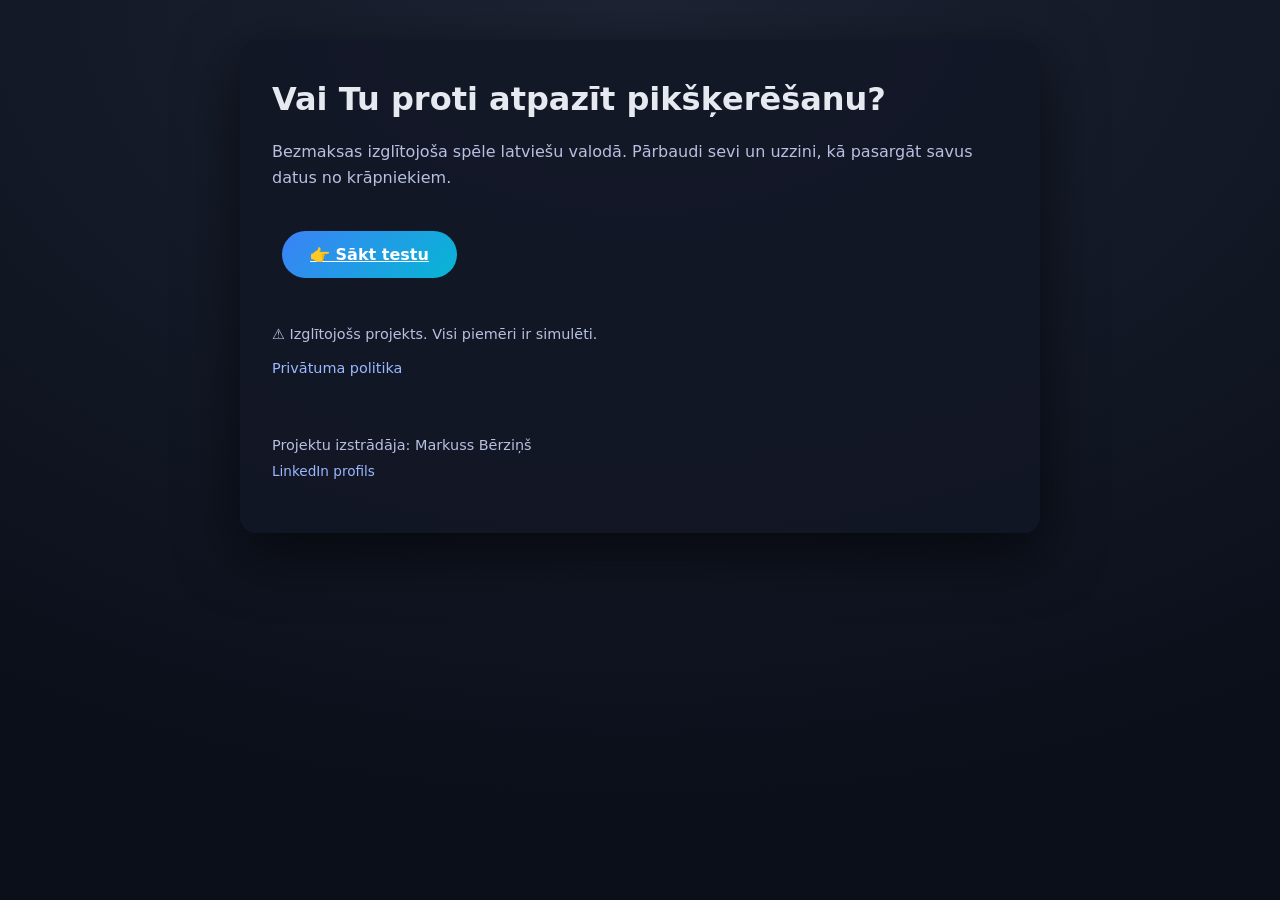
==== index.html @ 29383f62 "Update index.html" ====
<!DOCTYPE html>
<html lang="lv">
<head>
  <meta charset="UTF-8">
  <title>Atpazīsti pikšķerēšanu</title>
  <link rel="stylesheet" href="style.css">
  <link rel="icon" href="/favicon.png">
</head>
<body>

<div class="container">
  <h1>Vai Tu proti atpazīt pikšķerēšanu?</h1>

  <p>
    Bezmaksas izglītojoša spēle latviešu valodā.
    Pārbaudi sevi un uzzini, kā pasargāt savus datus no krāpniekiem.
  </p>
<br></br>
  <a class="btn" href="tests/">👉 Sākt testu</a>
  <br></br>


<footer>
  <p>⚠️ Izglītojošs projekts. Visi piemēri ir simulēti.</p>

  <a href="privacy.html">Privātuma politika</a>
  <br></br>
  <br></br>

    <p class="author">
    Projektu izstrādāja: Markuss Bērziņš
  </p>

  <p class="author-link">
    <a href="https://www.linkedin.com/in/markuss-berzins/"
       target="_blank"
       rel="noopener">
      LinkedIn profils
    </a>
  </p>
</footer>


</div>

</body>
</html>
---- style.css ----
* {
  box-sizing: border-box;
}

body {
  margin: 0;
  font-family: Inter, system-ui, sans-serif;
  background: radial-gradient(1200px 800px at top, #1c2333, #0b0f1a);
  color: #e6e9f0;
  min-height: 100vh;
  padding: 40px 20px;
}

.container {
  max-width: 800px;
  margin: auto;
  background: rgba(18, 23, 38, 0.85);
  border-radius: 16px;
  padding: 40px 32px;
  box-shadow: 0 20px 60px rgba(0,0,0,0.6);
}

h1, h2 {
  margin-top: 0;
}

p {
  color: #b8c0e0;
  line-height: 1.6;
}

button, .btn {
  background: linear-gradient(135deg, #3b82f6, #06b6d4);
  border: none;
  border-radius: 999px;
  padding: 14px 28px;
  margin: 10px;
  color: #fff;
  font-size: 1rem;
  font-weight: 600;
  cursor: pointer;
}

button:hover, .btn:hover {
  transform: translateY(-2px);
}

.progress {
  width: 100%;
  height: 10px;
  background: rgba(255,255,255,0.1);
  border-radius: 999px;
  overflow: hidden;
  margin: 20px 0;
}

.progress-bar {
  height: 100%;
  width: 0%;
  background: linear-gradient(90deg, #22c55e, #06b6d4);
  transition: width 0.4s ease;
}

footer {
  margin-top: 40px;
  font-size: 0.9rem;
  color: #7f88a9;
}

footer .author {
  margin: 10px 0 4px;
  color: #b8c0e0;
}

footer .author-link {
  margin: 0 0 10px;
  font-size: 0.85rem;
}

footer .author-link a {
  color: #9ab8ff;
  text-decoration: none;
}

footer .author-link a:hover {
  text-decoration: underline;
}

footer a {
  color: #9ab8ff;
  text-decoration: none;
}

footer a:hover {
  text-decoration: underline;
}
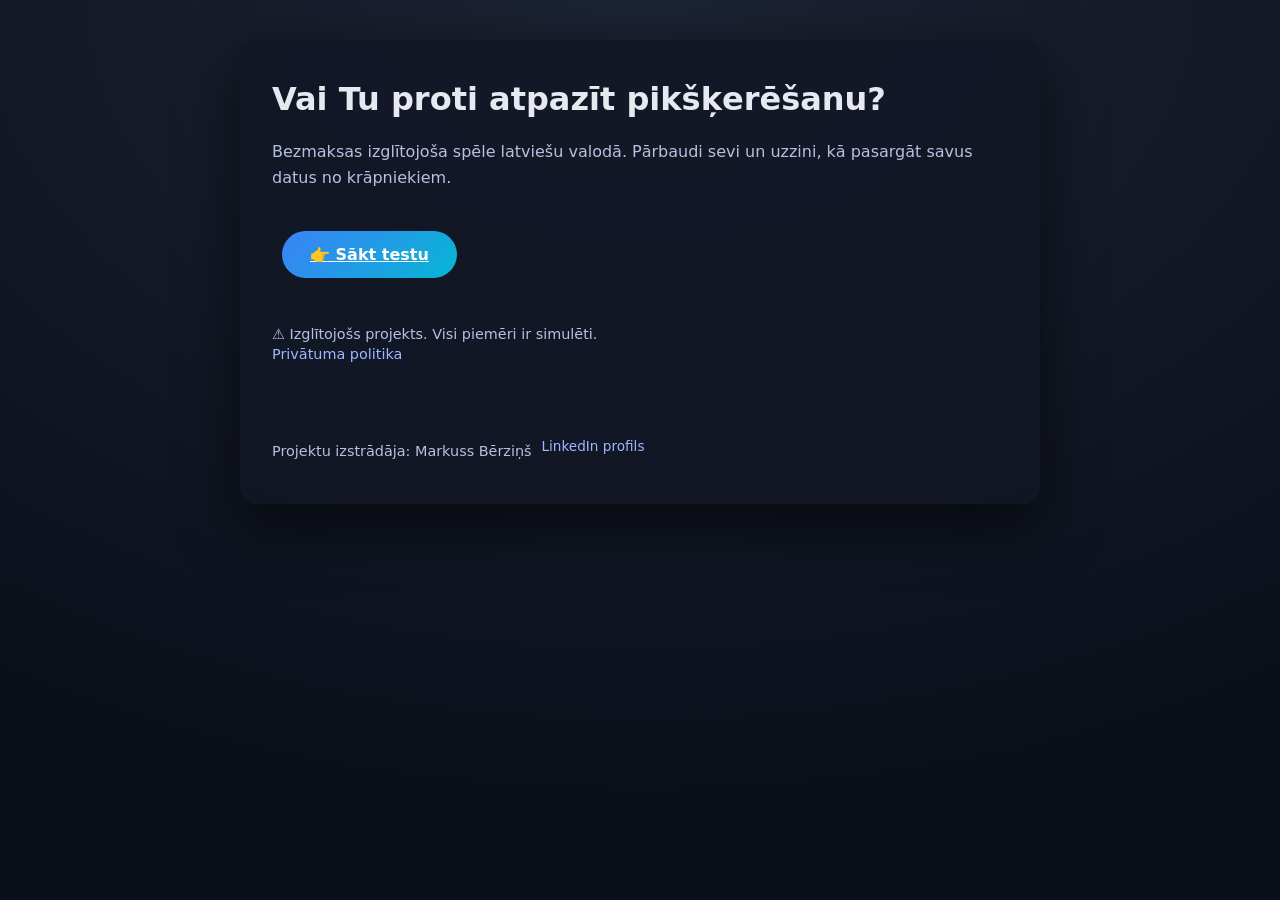
==== commit a88bd57e: "Update index.html" ====
--- a/index.html
+++ b/index.html
@@ -21,23 +21,21 @@
 
 
 <footer>
-  <p>⚠️ Izglītojošs projekts. Visi piemēri ir simulēti.</p>
+  <p class="notice">⚠️ Izglītojošs projekts. Visi piemēri ir simulēti.</p>
 
-  <a href="privacy.html">Privātuma politika</a>
-  <br></br>
-  <br></br>
+  <a href="privacy.html" class="privacy-link">Privātuma politika</a>
 
-    <p class="author">
-    Projektu izstrādāja: Markuss Bērziņš
-  </p>
-
-  <p class="author-link">
+  <div class="author-inline">
+    <span>
+      Projektu izstrādāja: Markuss Bērziņš
+    </span>
     <a href="https://www.linkedin.com/in/markuss-berzins/"
        target="_blank"
-       rel="noopener">
+       rel="noopener"
+       class="author-link">
       LinkedIn profils
     </a>
-  </p>
+  </div>
 </footer>
 
 
--- a/style.css
+++ b/style.css
@@ -94,3 +94,23 @@
 footer a:hover {
   text-decoration: underline;
 }
+/* 1. Izglītojošais paziņojums – bez apakšējās atstarpes */
+footer .notice {
+  margin-bottom: 0;
+}
+
+/* 2. Privātuma politika – bez augšējās atstarpes */
+footer .privacy-link {
+  display: inline-block;
+  margin-top: 0;
+}
+
+/* 3. Autora rinda – ar atstarpi no augšējā satura */
+footer .author-inline {
+  margin-top: 76px;
+  display: flex;
+  align-items: center;
+  gap: 10px;
+  color: #b8c0e0;
+  font-size: 0.9rem;
+}
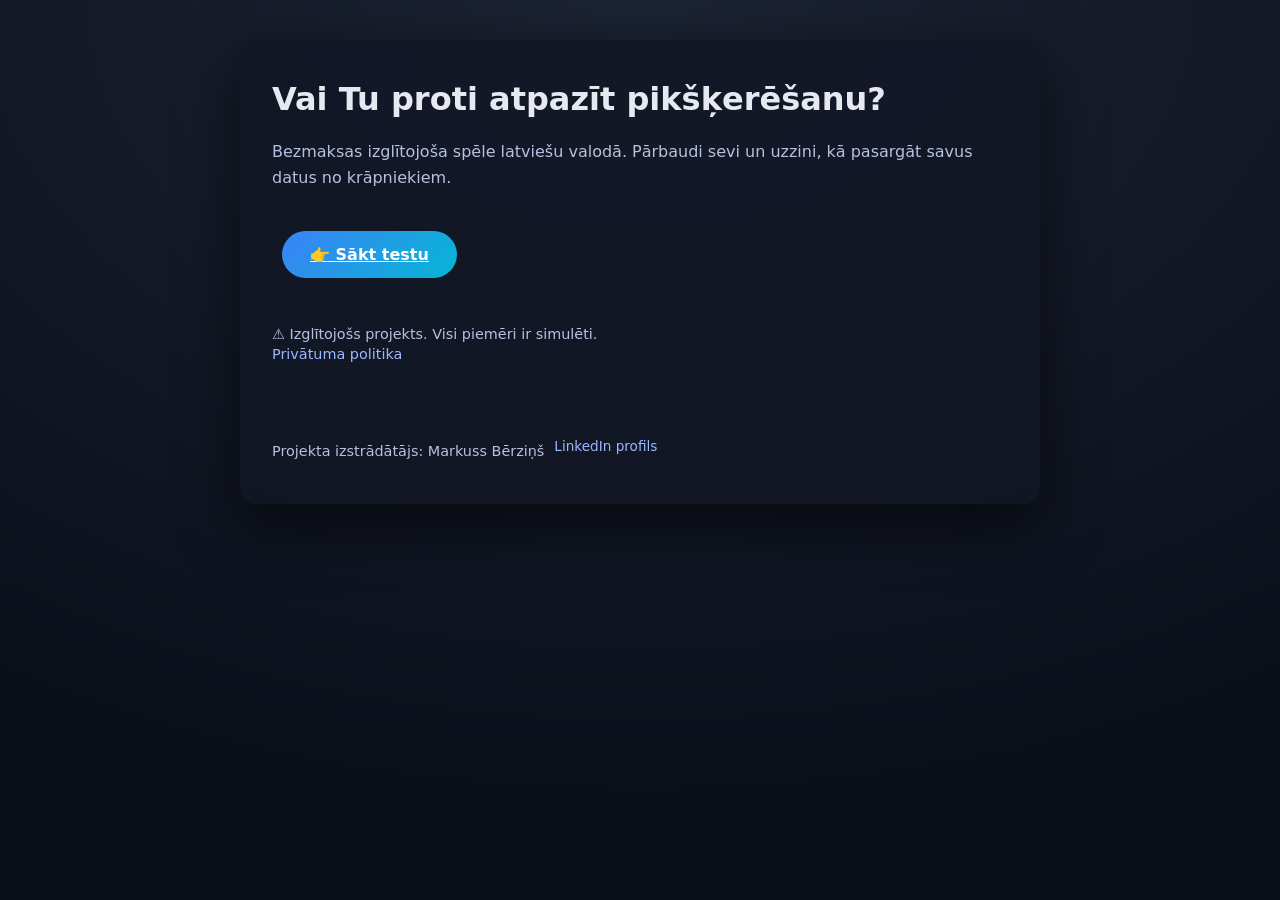
==== commit 576338d1: "Update index.html" ====
--- a/index.html
+++ b/index.html
@@ -27,7 +27,7 @@
 
   <div class="author-inline">
     <span>
-      Projektu izstrādāja: Markuss Bērziņš
+      Projekta izstrādātājs: Markuss Bērziņš
     </span>
     <a href="https://www.linkedin.com/in/markuss-berzins/"
        target="_blank"
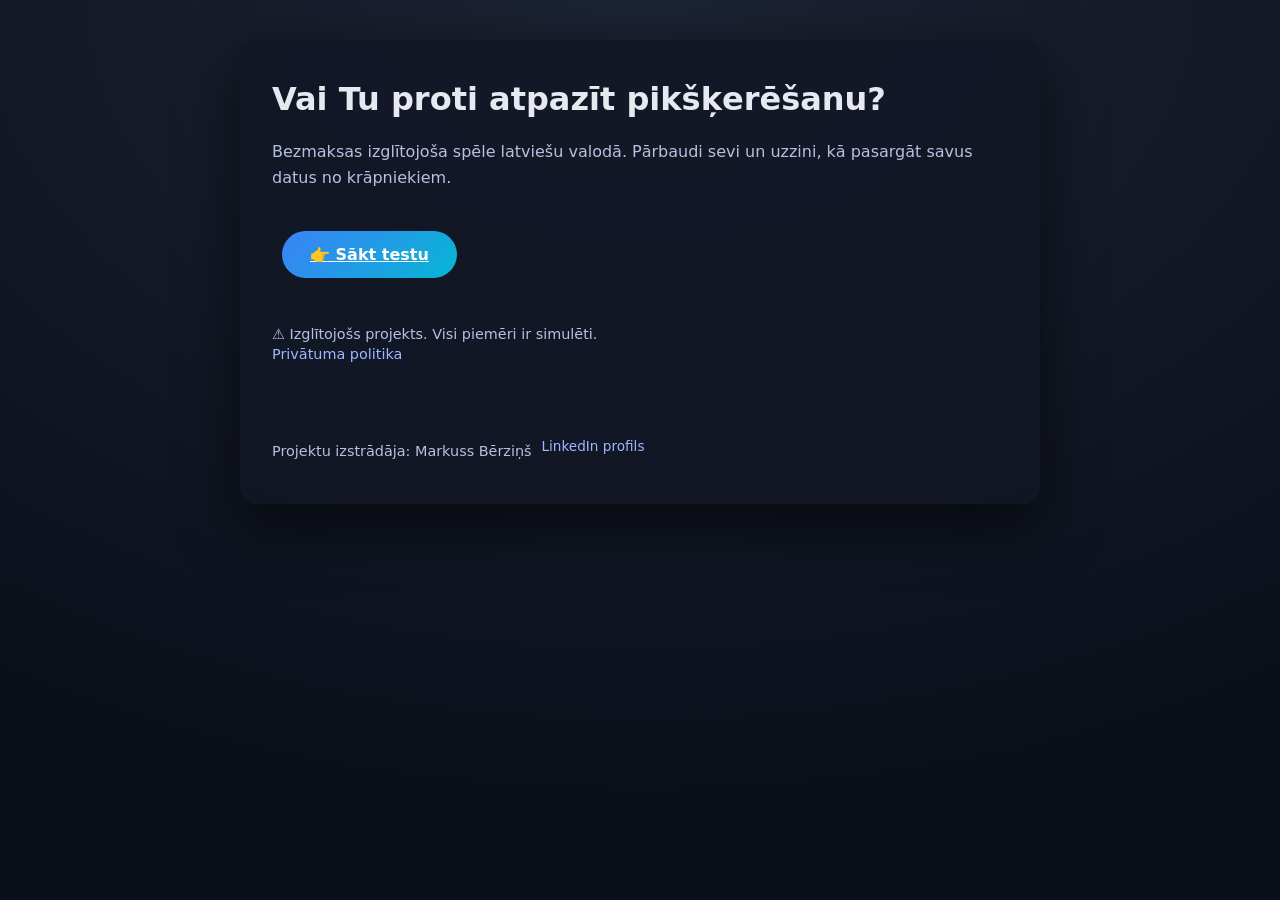
==== commit d74c8ce9: "Update index.html" ====
--- a/index.html
+++ b/index.html
@@ -25,17 +25,18 @@
 
   <a href="privacy.html" class="privacy-link">Privātuma politika</a>
 
-  <div class="author-inline">
-    <span>
-      Projekta izstrādātājs: Markuss Bērziņš
-    </span>
-    <a href="https://www.linkedin.com/in/markuss-berzins/"
-       target="_blank"
-       rel="noopener"
-       class="author-link">
-      LinkedIn profils
-    </a>
-  </div>
+ <div class="author-inline">
+  <span>Projektu izstrādāja: Markuss Bērziņš</span>
+
+  <a
+    href="https://www.linkedin.com/in/markuss-berzins/"
+    target="_blank"
+    rel="noopener"
+    class="author-link"
+  >
+    LinkedIn profils
+  </a>
+</div>
 </footer>
 
 
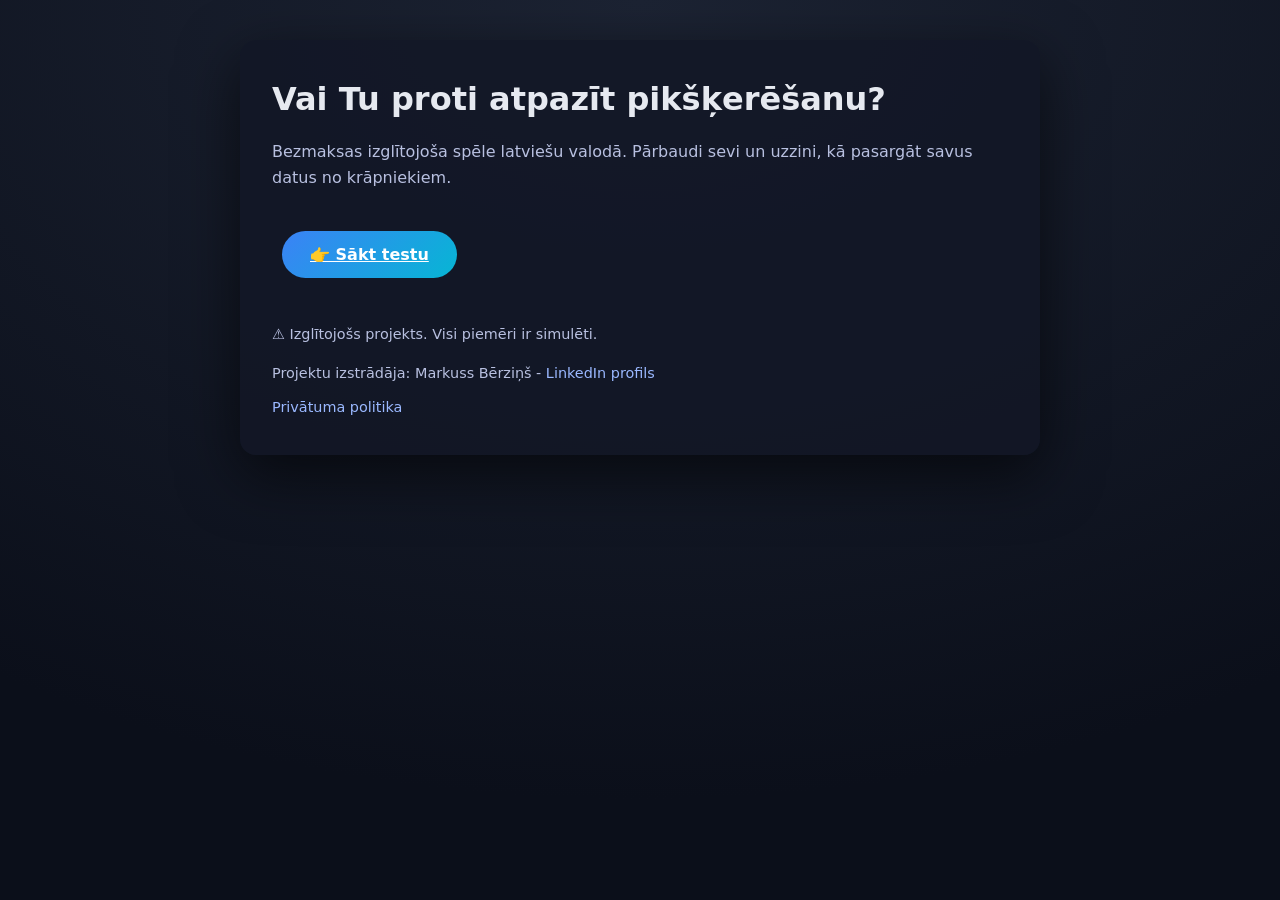
==== commit b748565d: "Update index.html" ====
--- a/index.html
+++ b/index.html
@@ -21,22 +21,21 @@
 
 
 <footer>
-  <p class="notice">⚠️ Izglītojošs projekts. Visi piemēri ir simulēti.</p>
+  <p>⚠️ Izglītojošs projekts. Visi piemēri ir simulēti.</p>
 
-  <a href="privacy.html" class="privacy-link">Privātuma politika</a>
+  <p class="author">
+    Projektu izstrādāja: Markuss Bērziņš -
+    <a
+      href="https://www.linkedin.com/in/markuss-berzins/"
+      target="_blank"
+      rel="noopener"
+      class="author-link"
+    >
+      LinkedIn profils
+    </a>
+  </p>
 
- <div class="author-inline">
-  <span>Projektu izstrādāja: Markuss Bērziņš</span>
-
-  <a
-    href="https://www.linkedin.com/in/markuss-berzins/"
-    target="_blank"
-    rel="noopener"
-    class="author-link"
-  >
-    LinkedIn profils
-  </a>
-</div>
+  <a href="privacy.html">Privātuma politika</a>
 </footer>
 
 
--- a/style.css
+++ b/style.css
@@ -67,22 +67,22 @@
   color: #7f88a9;
 }
 
+footer .notice {
+  margin-bottom: 0;
+}
+
 footer .author {
-  margin: 10px 0 4px;
+  margin-top: 16px;
+  font-size: 0.9rem;
   color: #b8c0e0;
 }
 
-footer .author-link {
-  margin: 0 0 10px;
-  font-size: 0.85rem;
-}
-
-footer .author-link a {
+footer .author a {
   color: #9ab8ff;
   text-decoration: none;
 }
 
-footer .author-link a:hover {
+footer .author a:hover {
   text-decoration: underline;
 }
 
@@ -94,23 +94,3 @@
 footer a:hover {
   text-decoration: underline;
 }
-/* 1. Izglītojošais paziņojums – bez apakšējās atstarpes */
-footer .notice {
-  margin-bottom: 0;
-}
-
-/* 2. Privātuma politika – bez augšējās atstarpes */
-footer .privacy-link {
-  display: inline-block;
-  margin-top: 0;
-}
-
-/* 3. Autora rinda – ar atstarpi no augšējā satura */
-footer .author-inline {
-  margin-top: 76px;
-  display: flex;
-  align-items: center;
-  gap: 10px;
-  color: #b8c0e0;
-  font-size: 0.9rem;
-}
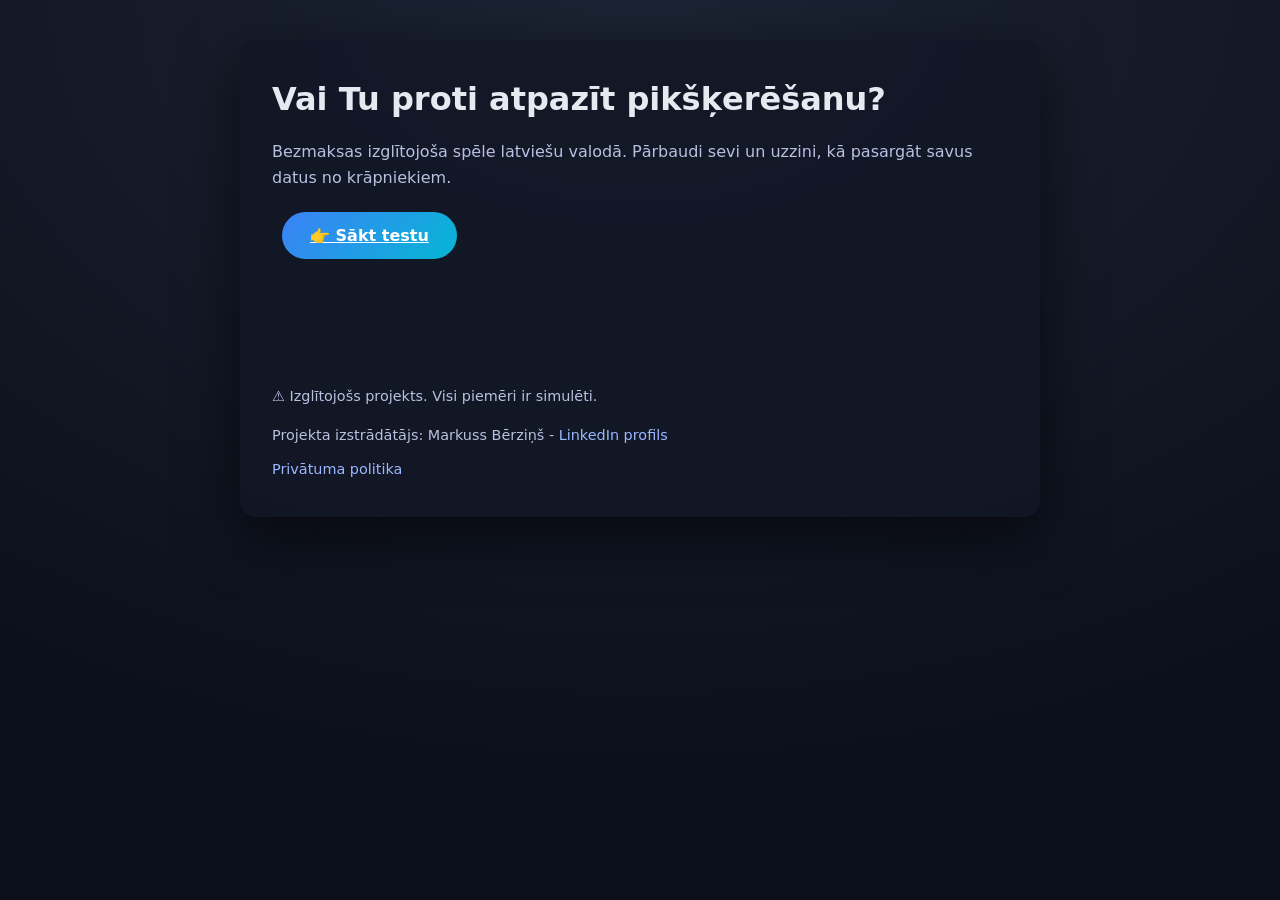
==== commit cfa8eac5: "Update index.html" ====
--- a/index.html
+++ b/index.html
@@ -15,16 +15,15 @@
     Bezmaksas izglītojoša spēle latviešu valodā.
     Pārbaudi sevi un uzzini, kā pasargāt savus datus no krāpniekiem.
   </p>
-<br></br>
-  <a class="btn" href="tests/">👉 Sākt testu</a>
-  <br></br>
+<br>
+<a class="btn" href="tests/">👉 Sākt testu</a>
 
 
 <footer>
   <p>⚠️ Izglītojošs projekts. Visi piemēri ir simulēti.</p>
 
   <p class="author">
-    Projektu izstrādāja: Markuss Bērziņš -
+    Projekta izstrādātājs: Markuss Bērziņš -
     <a
       href="https://www.linkedin.com/in/markuss-berzins/"
       target="_blank"
--- a/style.css
+++ b/style.css
@@ -41,9 +41,13 @@
   cursor: pointer;
 }
 
-button:hover, .btn:hover {
+button:hover,
+.btn:hover {
   transform: translateY(-2px);
+  filter: brightness(1.1);
+  box-shadow: 0 12px 30px rgba(6, 182, 212, 0.5);
 }
+
 
 .progress {
   width: 100%;
@@ -62,7 +66,7 @@
 }
 
 footer {
-  margin-top: 40px;
+  margin-top: 140px;
   font-size: 0.9rem;
   color: #7f88a9;
 }
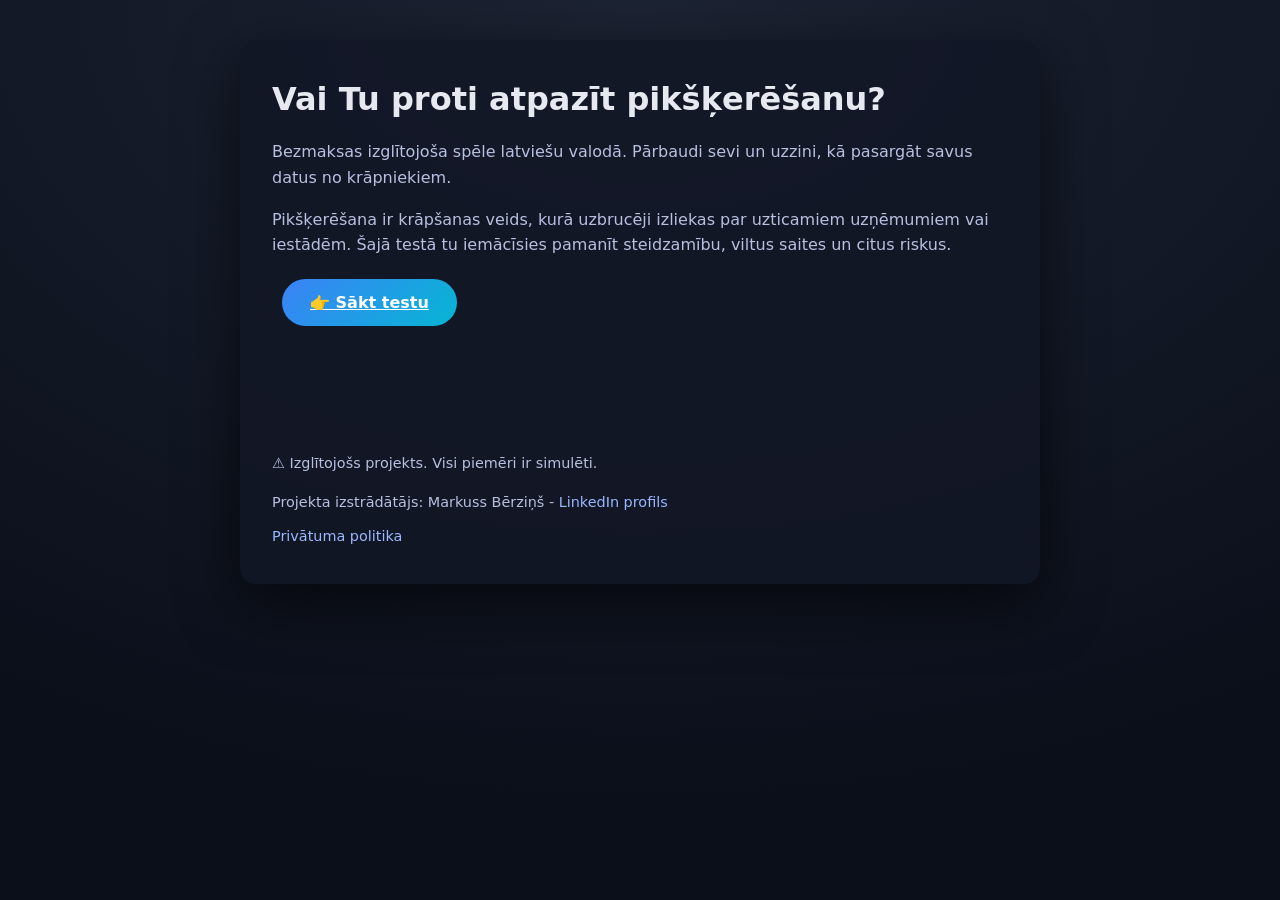
==== commit 621f03ea: "Update index.html" ====
--- a/index.html
+++ b/index.html
@@ -2,19 +2,33 @@
 <html lang="lv">
 <head>
   <meta charset="UTF-8">
-  <title>Atpazīsti pikšķerēšanu</title>
+  <meta name="viewport" content="width=device-width, initial-scale=1">
+
+  <title>Atpazīsti pikšķerēšanu – interaktīvs drošības tests</title>
+
+  <meta name="description"
+        content="Bezmaksas izglītojošs tests latviešu valodā, kas palīdz atpazīt pikšķerēšanas e‑pastus, SMS un krāpniecības mēģinājumus.">
+
   <link rel="stylesheet" href="style.css">
   <link rel="icon" href="/favicon.png">
+
+  <script async
+    src="https://pagead2.googlesyndication.com/pagead/js/adsbygoogle.js?client=ca-pub-5163838903008176"
+    crossorigin="anonymous"></script>
 </head>
 <body>
 
 <div class="container">
   <h1>Vai Tu proti atpazīt pikšķerēšanu?</h1>
-
-  <p>
+    <p>
     Bezmaksas izglītojoša spēle latviešu valodā.
     Pārbaudi sevi un uzzini, kā pasargāt savus datus no krāpniekiem.
   </p>
+<p>
+Pikšķerēšana ir krāpšanas veids, kurā uzbrucēji izliekas par uzticamiem uzņēmumiem vai iestādēm.
+Šajā testā tu iemācīsies pamanīt steidzamību, viltus saites un citus riskus.
+</p>
+
 <br>
 <a class="btn" href="tests/">👉 Sākt testu</a>
 
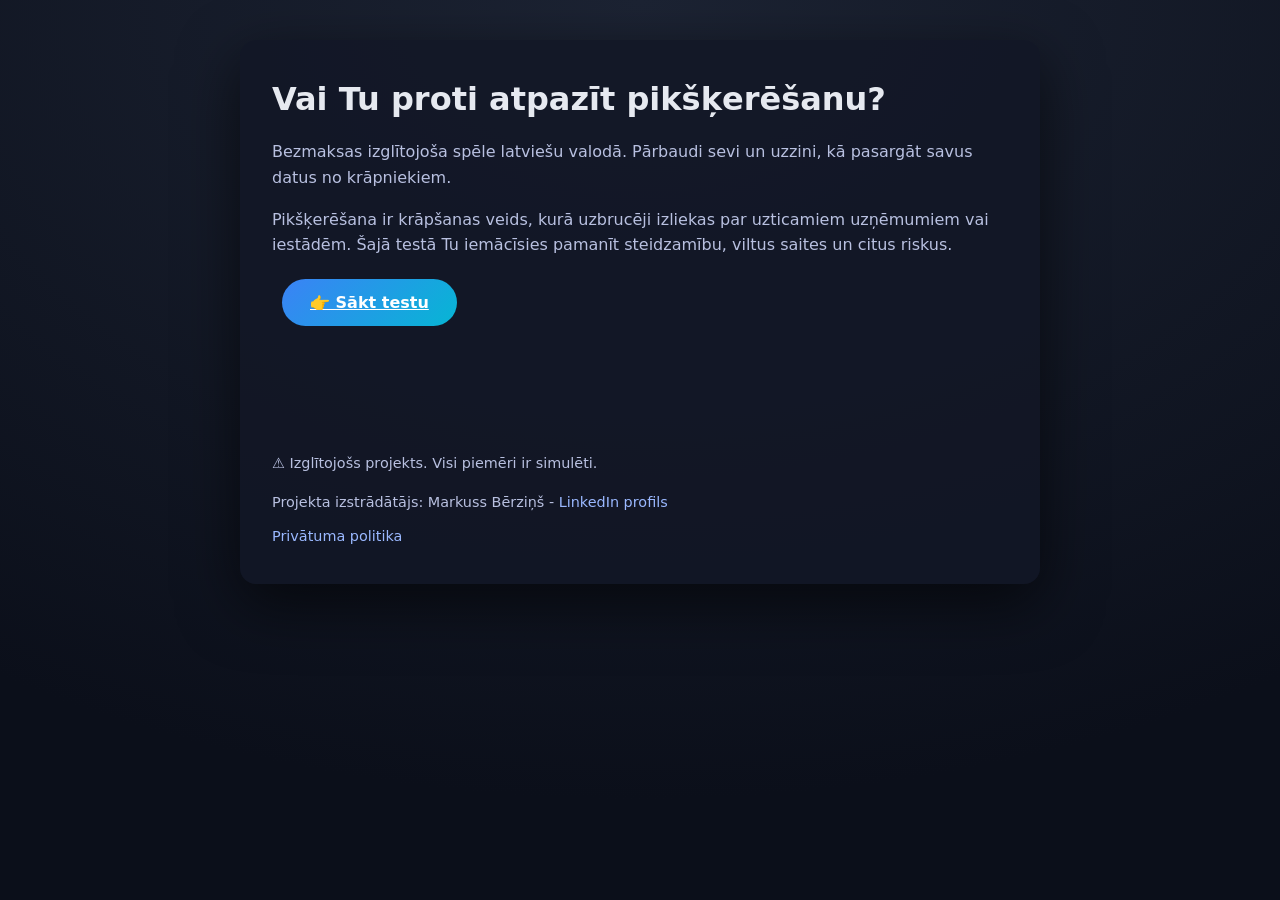
==== commit 30332a54: "Update index.html" ====
--- a/index.html
+++ b/index.html
@@ -26,7 +26,7 @@
   </p>
 <p>
 Pikšķerēšana ir krāpšanas veids, kurā uzbrucēji izliekas par uzticamiem uzņēmumiem vai iestādēm.
-Šajā testā tu iemācīsies pamanīt steidzamību, viltus saites un citus riskus.
+Šajā testā Tu iemācīsies pamanīt steidzamību, viltus saites un citus riskus.
 </p>
 
 <br>
